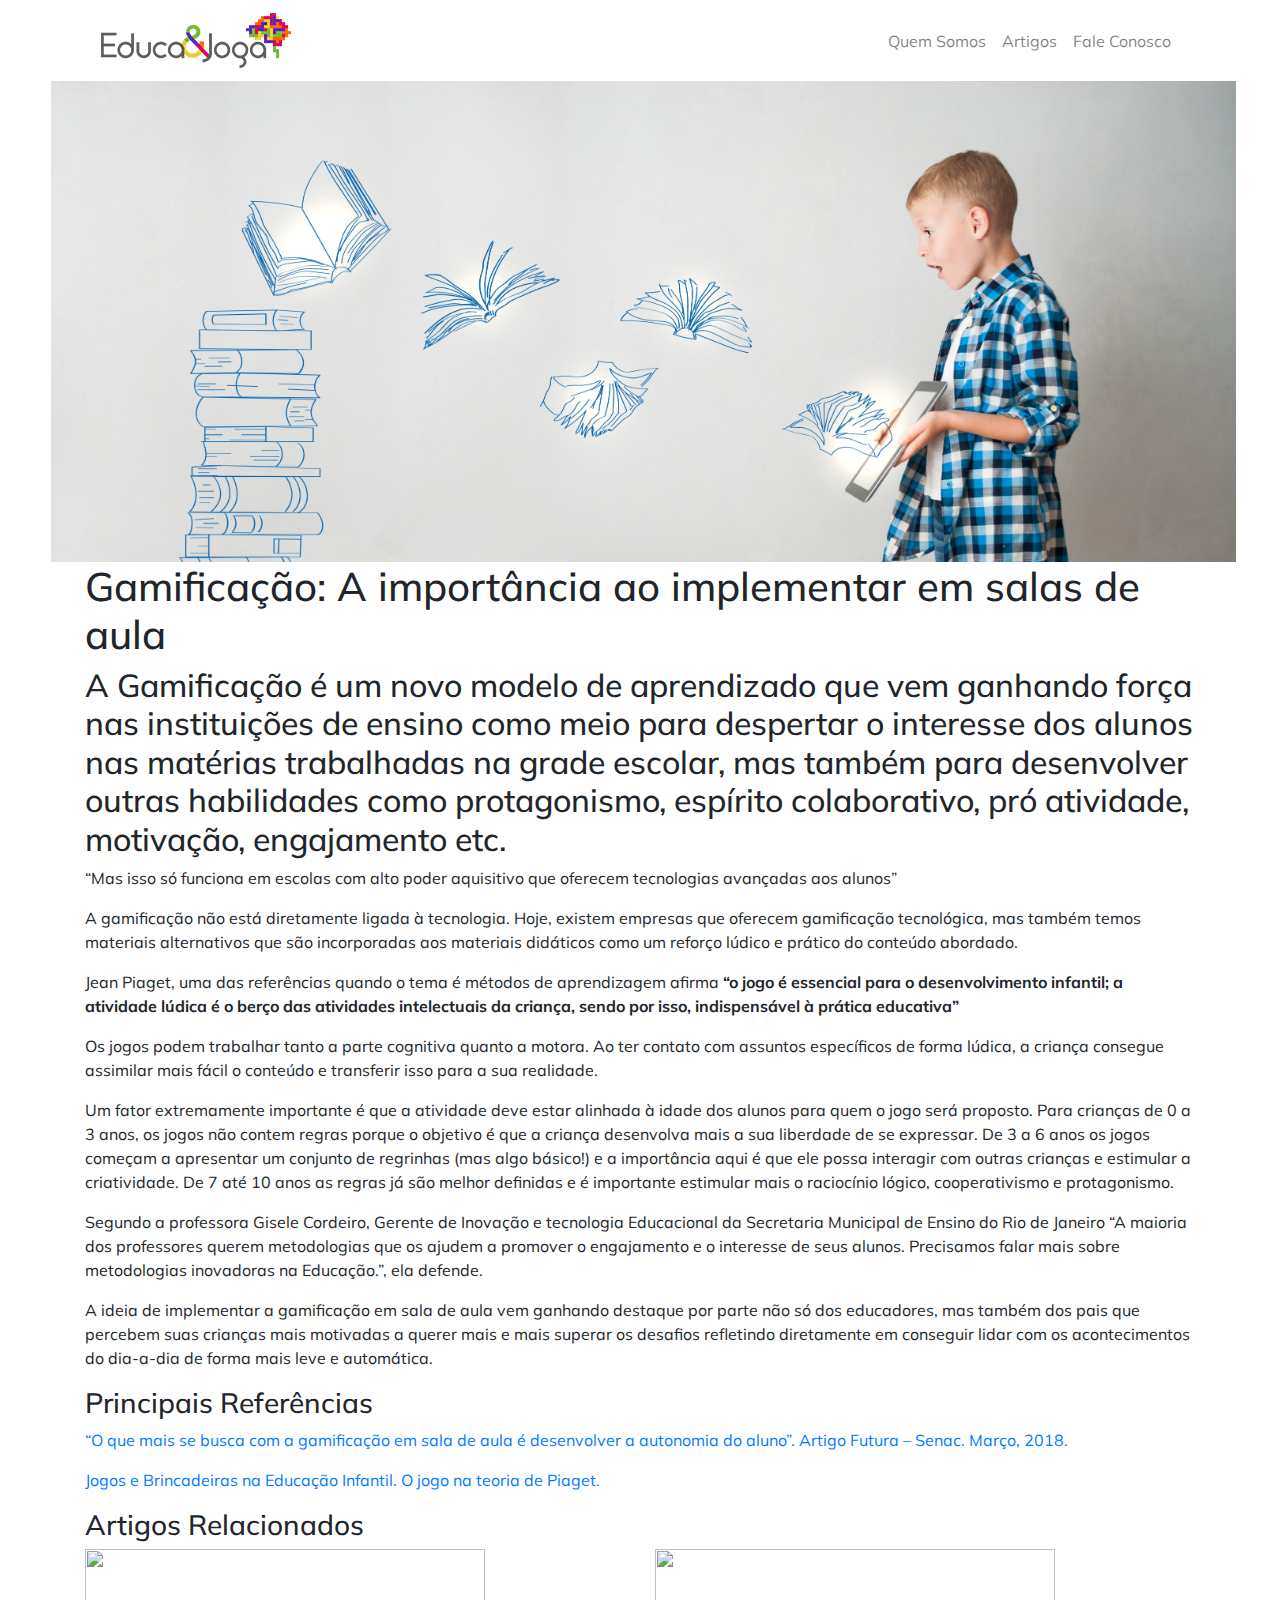
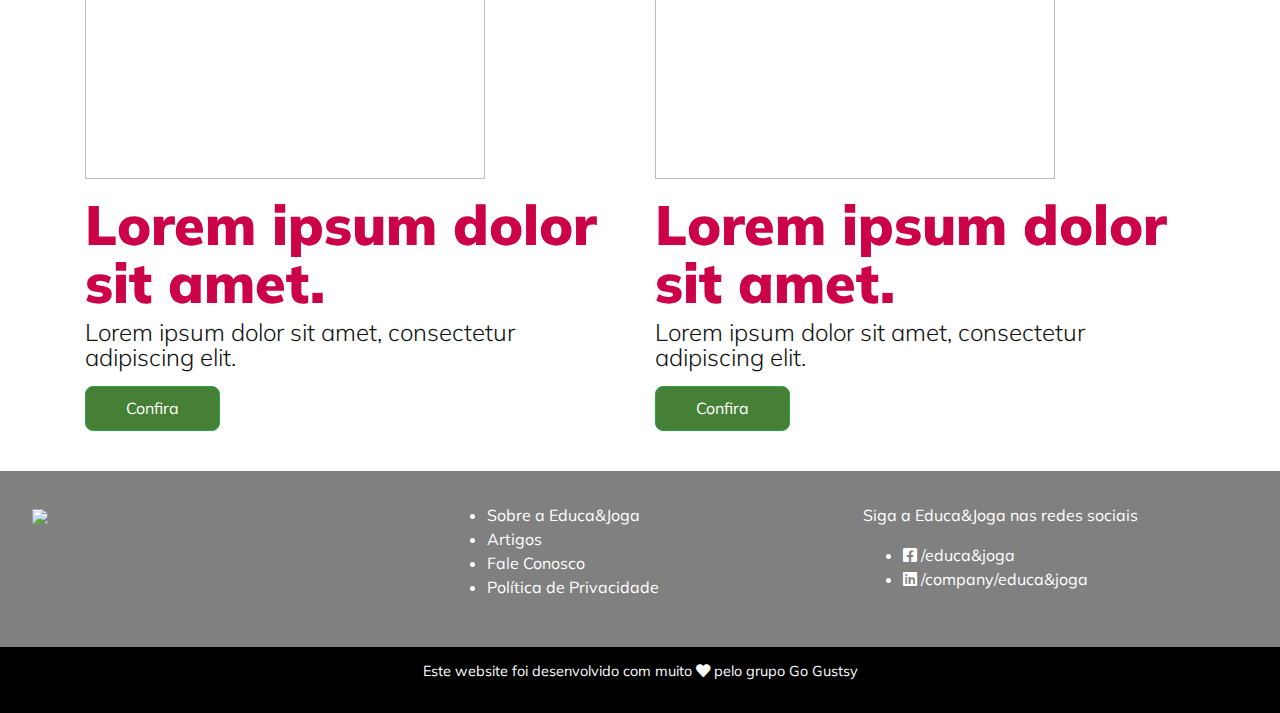
==== artigos/artigos.html @ 5e3c1a94 "Add files via upload" ====
<!DOCTYPE html>
<html lang="PT">

    <head>
        <meta charset="utf-8">
        <meta name="viewport" content="width=device-width, initial-scale=1, shrink-to-fit=no">
        <meta name="description" content="Gamificação: a importância ao implementar em salas de aula">
        <meta name="keyword" contet="gamificação, jogos para educação, sala de aula">
        <meta name="robots" content="index, follow">
        <meta name="author" content="#GoGuts">

        <title>Gamificação: a importância ao implementar em salas de aula</title>
      
        <link rel="stylesheet" href="https://stackpath.bootstrapcdn.com/bootstrap/4.2.1/css/bootstrap.min.css">
        <link rel="stylesheet" href="https://fonts.googleapis.com/css?family=Muli:400,900">
        <link rel="stylesheet" href="https://use.fontawesome.com/releases/v5.7.1/css/all.css">
        <link rel="stylesheet" href="../_css/estilo.css">
        <link rel="icon" href="../_logos/favicon_Educa&Joga.png">
    </head>

    <body>
        <!-- navbar / logo + menu -->
        <div class="container">
            <nav class="navbar navbar-expand-md navbar-light">
              <a class="navbar-brand" href="#">
                <img src="../_logos/Logo_Educa_Joga_Menu.png" alt="">
              </a>
              <button class="navbar-toggler" type="button" data-toggle="collapse" data-target="#navbarNav"
                aria-controls="navbarNav" aria-expanded="false" aria-label="Alterna navegação">
                <span class="navbar-toggler-icon"></span>
              </button>
              <div class="collapse navbar-collapse justify-content-end" id="navbarNav">
                <ul class="navbar-nav">
                  <li class="nav-item">
                    <a class="nav-link" href="#">Quem Somos </a>
                  </li>
                  <li class="nav-item">
                    <a class="nav-link" href="#">Artigos</a>
                  </li>
                  <li class="nav-item">
                    <a class="nav-link" href="#">Fale Conosco</a>
                  </li>
                </ul>
              </div>
            </nav>
          </div> 
          <!-- fim da navbar / logo + menu -->

          <!-- banner -->
          <div class="container-fluid banner-back">
          
          </div>
          <!-- fim do banner -->  
          
          <!-- texto do blog -->

          <main class="container">
                <h1> Gamificação: A importância ao implementar em salas de aula</h1>
                <h2> A Gamificação é um novo modelo de aprendizado que vem ganhando força nas instituições de
                    ensino como meio para despertar o interesse dos alunos nas matérias trabalhadas na grade
                    escolar, mas também para desenvolver outras habilidades como protagonismo, espírito
                    colaborativo, pró atividade, motivação, engajamento etc. </h2>

                <quote class="quote">
                    <p> “Mas isso só funciona em escolas com alto poder aquisitivo que oferecem tecnologias
                        avançadas aos alunos” </p>
                </quote>

                <p> A gamificação não está diretamente ligada à tecnologia. Hoje, existem empresas que oferecem
                    gamificação tecnológica, mas também temos materiais alternativos que são incorporadas aos
                    materiais didáticos como um reforço lúdico e prático do conteúdo abordado.</p>
                <p> Jean Piaget, uma das referências quando o tema é métodos de aprendizagem afirma <b>“o jogo é
                    essencial para o desenvolvimento infantil; a atividade lúdica é o berço das atividades
                    intelectuais da criança, sendo por isso, indispensável à prática educativa”</b></p>
                <p> Os jogos podem trabalhar tanto a parte cognitiva quanto a motora. Ao ter contato com assuntos
                    específicos de forma lúdica, a criança consegue assimilar mais fácil o conteúdo e transferir isso
                    para a sua realidade.</p>
                <p> Um fator extremamente importante é que a atividade deve estar alinhada à idade dos alunos
                    para quem o jogo será proposto. Para crianças de 0 a 3 anos, os jogos não contem regras
                    porque o objetivo é que a criança desenvolva mais a sua liberdade de se expressar. De 3 a 6
                    anos os jogos começam a apresentar um conjunto de regrinhas (mas algo básico!) e a
                    importância aqui é que ele possa interagir com outras crianças e estimular a criatividade. De 7
                    até 10 anos as regras já são melhor definidas e é importante estimular mais o raciocínio lógico,
                    cooperativismo e protagonismo.</p>    
                <p> Segundo a professora Gisele Cordeiro, Gerente de Inovação e tecnologia Educacional da
                    Secretaria Municipal de Ensino do Rio de Janeiro “A maioria dos professores querem
                    metodologias que os ajudem a promover o engajamento e o interesse de seus alunos.
                    Precisamos falar mais sobre metodologias inovadoras na Educação.”, ela defende.</p>  
                <p> A ideia de implementar a gamificação em sala de aula vem ganhando destaque por parte não
                    só dos educadores, mas também dos pais que percebem suas crianças mais motivadas a
                    querer mais e mais superar os desafios refletindo diretamente em conseguir lidar com os
                    acontecimentos do dia-a-dia de forma mais leve e automática.</p>     

          </main>
          <aside class="container">
              <h3> Principais Referências</h3>
              <p> <a href="http://www.futura.org.br/caleidoscopio/games-em-sala-de-aula/"> “O que mais se busca com a gamificação em sala de aula é desenvolver a autonomia do aluno”.
                   Artigo Futura – Senac. Março, 2018.</a></p>
              <p> <a href="http://quebracabecaedu.blogspot.com/2011/06/o-jogo-na-teoria-de-piaget.html"> Jogos e Brincadeiras na Educação Infantil. O jogo na teoria de Piaget.</a></p>    
          </aside>

          <div class="container">
              <h3> Artigos Relacionados</h3>
              <div class="row">
                <div class="col-6">
                  <img src="../_images/CRIANCAS-TABLET.jpg" width="400" height="230">
                    <h3 class="titulo-post mt-3"> Lorem ipsum dolor sit amet. </h3>
                    <p class="resumo-post"> Lorem ipsum dolor sit amet, consectetur adipiscing elit. </p>
                    <button class="btn btn-success boto"> Confira </button>
                </div>
                <div class="col-6">
                    <img src="../_images/CRIANCAS-TABLET.jpg" width="400" height="230">
                    <h3 class="titulo-post mt-3"> Lorem ipsum dolor sit amet. </h3>
                    <p class="resumo-post"> Lorem ipsum dolor sit amet, consectetur adipiscing elit.  </p>
                    <button class="btn btn-success boto"> Confira </button>
                </div>
              </div>
          </div>
        <p> <!-- quebra de linha entre o botão CONFIRA em artigos relacionados e o footer -->
      <br>
    <!-- Footer -->
      <footer>
        <div class="row">
          <div class="col-sm">
            <img src="https://via.placeholder.com/150x100" />
          </div>
          <div class="col-sm">
            <ul>
              <li> Sobre a Educa&Joga </li>
              <li> Artigos </li>
              <li> Fale Conosco </li>
              <li> Política de Privacidade </li>
            </ul>
          </div>
          <div class="col-sm">
            <p> Siga a Educa&Joga nas redes sociais </p>
            <ul>
              <li> <i class="fab fa-facebook-square"></i> /educa&joga </li>
              <li> <i class="fab fa-linkedin"></i> /company/educa&joga </li>
            </ul>
          </div>
        </div>
      </footer>
    
      <!-- desenvolvedores -->
    
      <div class="desenvolvedores">
        <p> Este website foi desenvolvido com muito <i class="fas fa-heart"></i> pelo grupo Go Gustsy </p>
      </div>
    
      
    
      <!-- Scripts -->
      <script src="https://code.jquery.com/jquery-3.3.1.slim.min.js"></script>
      <script src="https://cdnjs.cloudflare.com/ajax/libs/popper.js/1.14.3/umd/popper.min.js"></script>
      <script src="https://stackpath.bootstrapcdn.com/bootstrap/4.1.3/js/bootstrap.min.js"></script>
    
      <script type="text/javascript">
        $('#myModal').on('shown.bs.modal', function () {
          $('#myInput').trigger('focus')
        })
      </script>

    </body>
</html>
---- _css/estilo.css ----
html {
    scroll-behavior: smooth;
    font-size: 1rem;
}

body {
  font-family: 'Muli', sans-serif;
}

.banner-back{
  position: relative;
  background-image: url("../_images/MENINO-TABLET.jpg"); 
  background-repeat: no-repeat;
  background-size: cover;
  width: 1185px;
  height: 481px;
  left: 0.25%;
  }

.nav-item {
  color: #000000;
}

.texto-banner {
  width: 600px;
  font-family: Muli;
  font-size: 71px;
  font-weight: 900;
  font-style: bold;
  font-stretch: normal;
  line-height: 1.08;
  letter-spacing: normal;
  text-align: left;
  color: #6a24be;
}

.boto {
  width: 135px;
  height: 45px;
  border-radius: 8px;
  background-color: #467f36;
}

.titulo-post{
  font-family: Muli;
  font-size: 55.5px;
  font-weight: 900;
  font-style: normal;
  font-stretch: normal;
  line-height: 1.05;
  letter-spacing: normal;
  text-align: left;
  color: #cc0249;
}

.resumo-post{
  font-family: Muli;
  font-size: 24px;
  font-weight: 300;
  font-style: normal;
  font-stretch: normal;
  line-height: 1.04;
  letter-spacing: normal;
  text-align: left;
  color: #111111;
}
footer {
  background-color: gray;
  color: white;
  padding: 2em;
}

.desenvolvedores {
  background-color: black;
  color: white;
  padding: 1em;
  font-size: 90%;
  text-align: center;
}
.imgArtigo {
    border: 2px solid black;
}
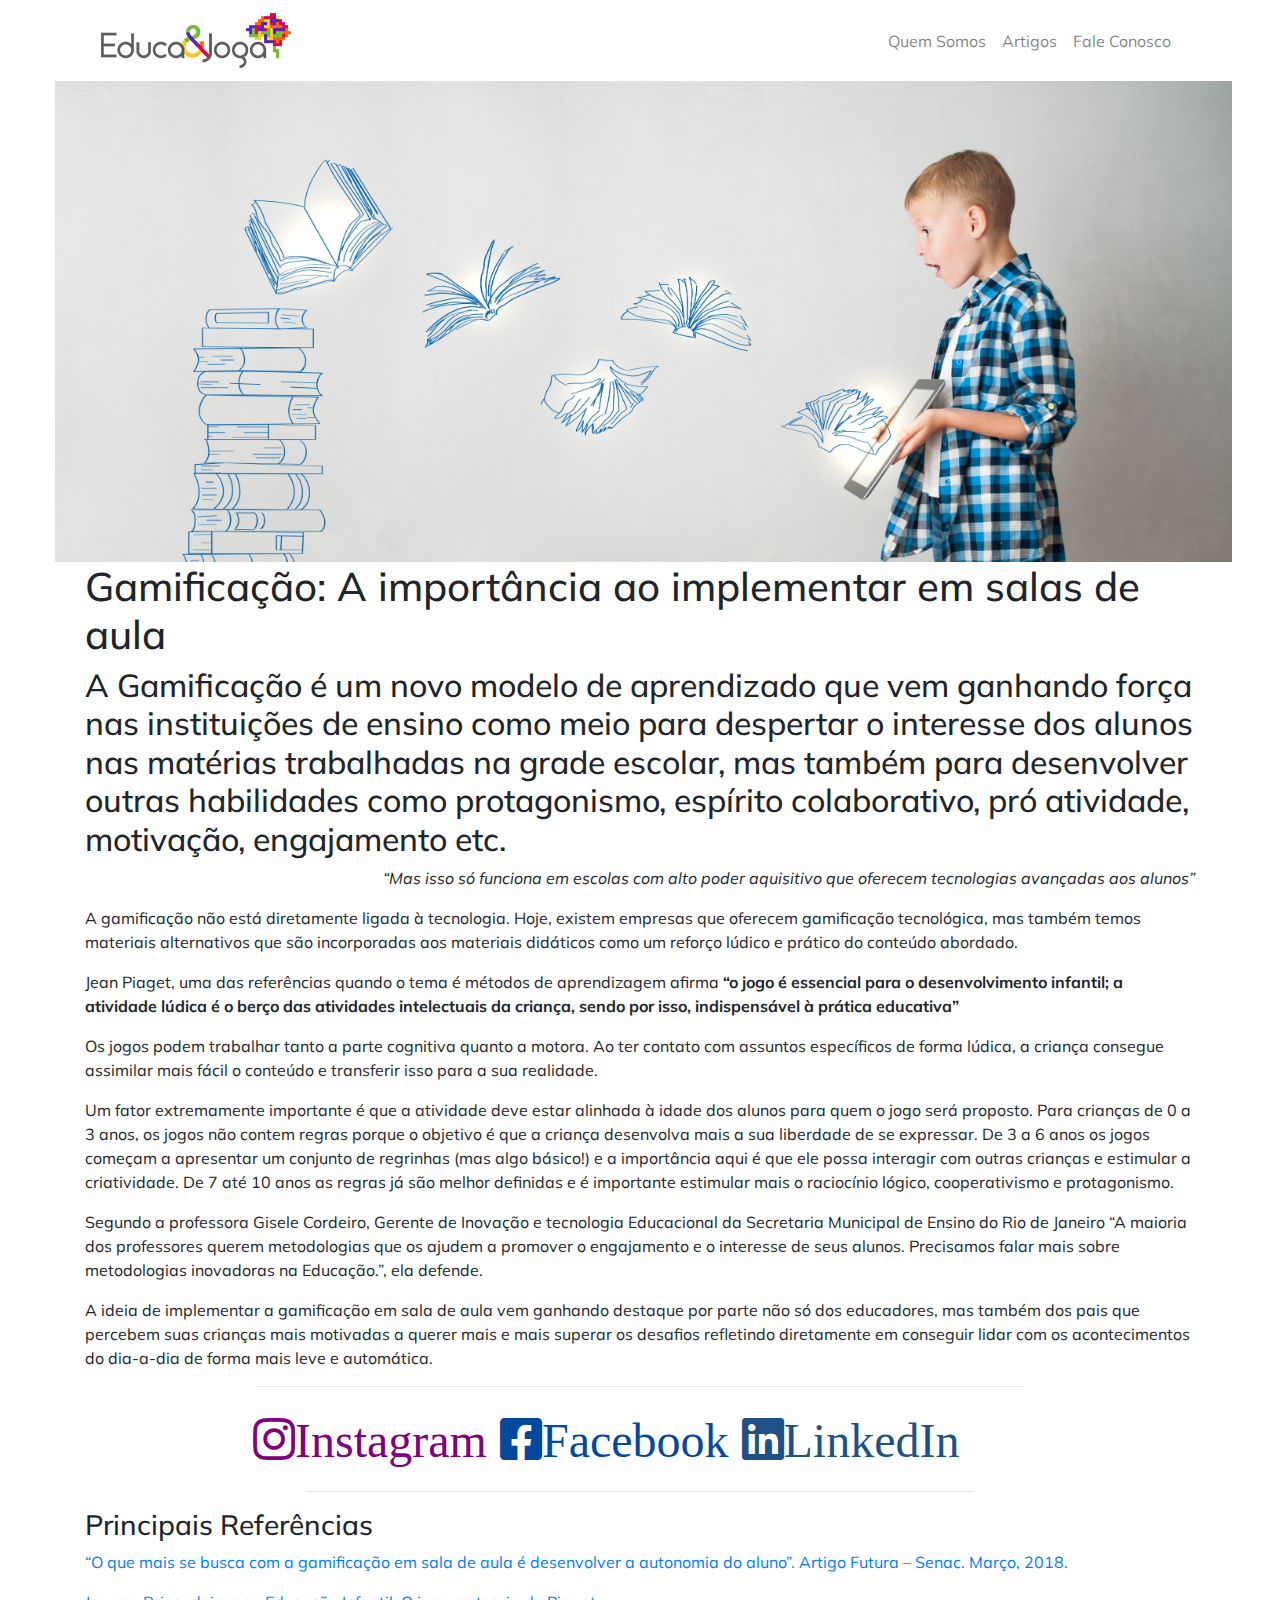
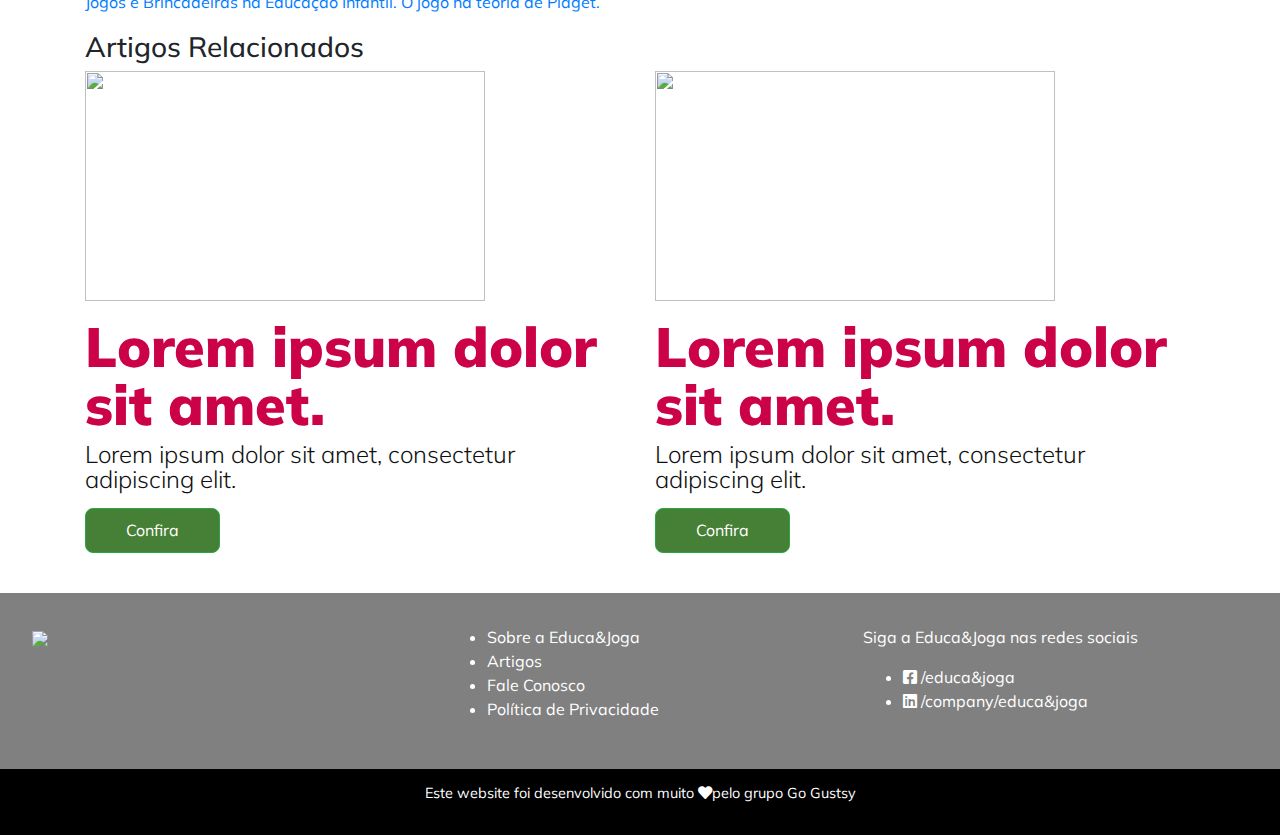
==== commit 294c3dce: "Add files via upload" ====
--- a/artigos/artigos.html
+++ b/artigos/artigos.html
@@ -19,11 +19,12 @@
     </head>
 
     <body>
+      <header>
         <!-- navbar / logo + menu -->
         <div class="container">
             <nav class="navbar navbar-expand-md navbar-light">
-              <a class="navbar-brand" href="#">
-                <img src="../_logos/Logo_Educa_Joga_Menu.png" alt="">
+              <a class="navbar-brand" href="http://www.ensinarcomjogos.com.br"/>
+                <img src="../_logos/Logo_Educa_Joga_Menu.png" alt="Logo Educa&Joga" href="https://www.ensinarcomjogos.com.br/">
               </a>
               <button class="navbar-toggler" type="button" data-toggle="collapse" data-target="#navbarNav"
                 aria-controls="navbarNav" aria-expanded="false" aria-label="Alterna navegação">
@@ -45,7 +46,7 @@
             </nav>
           </div> 
           <!-- fim da navbar / logo + menu -->
-
+        </header>
           <!-- banner -->
           <div class="container-fluid banner-back">
           
@@ -53,7 +54,7 @@
           <!-- fim do banner -->  
           
           <!-- texto do blog -->
-
+        <section>
           <main class="container">
                 <h1> Gamificação: A importância ao implementar em salas de aula</h1>
                 <h2> A Gamificação é um novo modelo de aprendizado que vem ganhando força nas instituições de
@@ -89,9 +90,22 @@
                 <p> A ideia de implementar a gamificação em sala de aula vem ganhando destaque por parte não
                     só dos educadores, mas também dos pais que percebem suas crianças mais motivadas a
                     querer mais e mais superar os desafios refletindo diretamente em conseguir lidar com os
-                    acontecimentos do dia-a-dia de forma mais leve e automática.</p>     
-
-          </main>
+                    acontecimentos do dia-a-dia de forma mais leve e automática.</p></main>     
+                    <hr>
+        <div class="container">
+          <div>
+            <span class="socialMediaIcons" style="font-size: 3em; color: purple;">
+            <i class="fab fa-instagram">Instagram</i>
+            </span>
+            <span class="socialMediaIcons" style="font-size: 3em; color: #05499F"> 
+            <i class="fab fa-facebook-square">Facebook</i>
+            </span>
+            <span class="socialMediaIcons" style="font-size: 3em; color: #1F5186"> 
+            <i class="fab fa-linkedin">LinkedIn</i>
+            </span>
+          <hr>
+        </div>
+        </div>  
           <aside class="container">
               <h3> Principais Referências</h3>
               <p> <a href="http://www.futura.org.br/caleidoscopio/games-em-sala-de-aula/"> “O que mais se busca com a gamificação em sala de aula é desenvolver a autonomia do aluno”.
@@ -117,7 +131,8 @@
               </div>
           </div>
         <p> <!-- quebra de linha entre o botão CONFIRA em artigos relacionados e o footer -->
-      <br>
+      <br></p>
+    </section>
     <!-- Footer -->
       <footer>
         <div class="row">
@@ -145,7 +160,7 @@
       <!-- desenvolvedores -->
     
       <div class="desenvolvedores">
-        <p> Este website foi desenvolvido com muito <i class="fas fa-heart"></i> pelo grupo Go Gustsy </p>
+        <p> Este website foi desenvolvido com muito <i class="fas fa-heart"></i>pelo grupo Go Gustsy </p>
       </div>
     
       
--- a/_css/estilo.css
+++ b/_css/estilo.css
@@ -1,82 +1,95 @@
-html {
-    scroll-behavior: smooth;
-    font-size: 1rem;
-}
-
-body {
-  font-family: 'Muli', sans-serif;
-}
-
-.banner-back{
-  position: relative;
-  background-image: url("../_images/MENINO-TABLET.jpg"); 
-  background-repeat: no-repeat;
-  background-size: cover;
-  width: 1185px;
-  height: 481px;
-  left: 0.25%;
-  }
-
-.nav-item {
-  color: #000000;
-}
-
-.texto-banner {
-  width: 600px;
-  font-family: Muli;
-  font-size: 71px;
-  font-weight: 900;
-  font-style: bold;
-  font-stretch: normal;
-  line-height: 1.08;
-  letter-spacing: normal;
-  text-align: left;
-  color: #6a24be;
-}
-
-.boto {
-  width: 135px;
-  height: 45px;
-  border-radius: 8px;
-  background-color: #467f36;
-}
-
-.titulo-post{
-  font-family: Muli;
-  font-size: 55.5px;
-  font-weight: 900;
-  font-style: normal;
-  font-stretch: normal;
-  line-height: 1.05;
-  letter-spacing: normal;
-  text-align: left;
-  color: #cc0249;
-}
-
-.resumo-post{
-  font-family: Muli;
-  font-size: 24px;
-  font-weight: 300;
-  font-style: normal;
-  font-stretch: normal;
-  line-height: 1.04;
-  letter-spacing: normal;
-  text-align: left;
-  color: #111111;
-}
-footer {
-  background-color: gray;
-  color: white;
-  padding: 2em;
-}
-
-.desenvolvedores {
-  background-color: black;
-  color: white;
-  padding: 1em;
-  font-size: 90%;
-  text-align: center;
-}
-.imgArtigo {
-    border: 2px solid black;
-}
+html {
+    scroll-behavior: smooth;
+    font-size: 1rem;
+}
+
+body {
+  font-family: 'Muli', sans-serif;
+}
+
+.banner-back {
+  position: relative;
+  background-image: url(../_images/MENINO-TABLET.jpg); 
+  background-repeat: no-repeat;
+  background-size: cover;
+  width: 1177px;
+  height: 481px;
+  left: 0.25%;
+}
+
+.nav-item {
+  color: #000000;
+}
+
+.texto-banner {
+  width: 600px;
+  font-family: Muli;
+  font-size: 71px;
+  font-weight: 900;
+  font-style: bold;
+  font-stretch: normal;
+  line-height: 1.08;
+  letter-spacing: normal;
+  text-align: left;
+  color: #6a24be;
+}
+.img-thumbnail {
+  border: 0;
+  border-radius: 0;
+}
+
+.boto {
+  width: 135px;
+  height: 45px;
+  border-radius: 8px;
+  background-color: #467f36;
+}
+
+.titulo-post{
+  font-family: Muli;
+  font-size: 55.5px;
+  font-weight: 900;
+  font-style: normal;
+  font-stretch: normal;
+  line-height: 1.05;
+  letter-spacing: normal;
+  text-align: left;
+  color: #cc0249;
+}
+
+.resumo-post{
+  font-family: Muli;
+  font-size: 24px;
+  font-weight: 300;
+  font-style: normal;
+  font-stretch: normal;
+  line-height: 1.04;
+  letter-spacing: normal;
+  text-align: left;
+  color: #111111;
+}
+footer {
+  background-color: gray;
+  color: white;
+  padding: 2em;
+}
+
+.desenvolvedores {
+  background-color: black;
+  color: white;
+  padding: 1em;
+  font-size: 90%;
+  text-align: center;
+}
+.quote {
+  text-align: right;
+  font-style: italic;
+}
+
+hr {
+  width: 60%;
+}
+.socialMediaIcons {
+  position: relative;
+  left: 3.5em;
+}